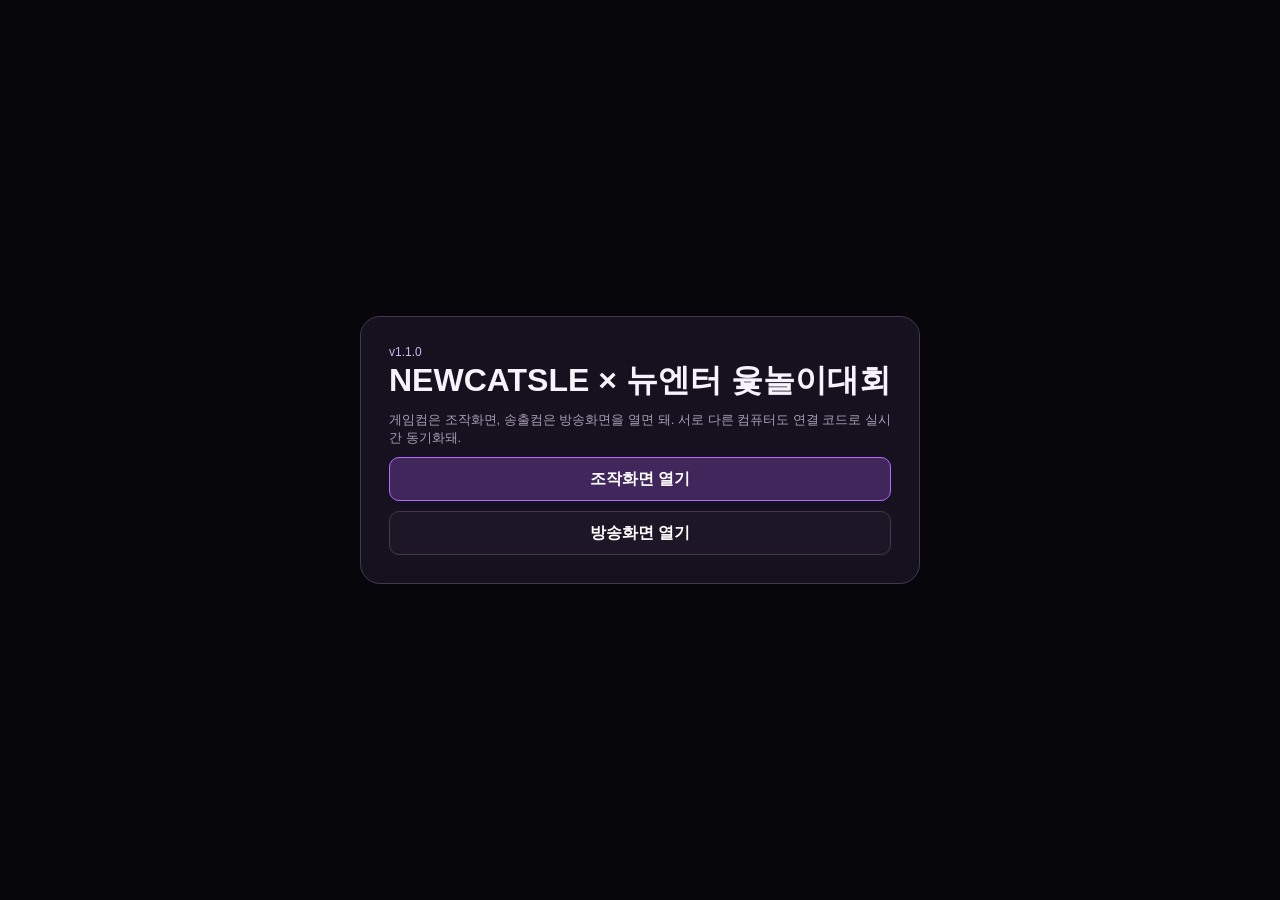
==== index.html @ a489b8b3 "Explain dual-PC workflow" ====
<!doctype html><html lang="ko"><head><meta charset="utf-8"><meta name="viewport" content="width=device-width,initial-scale=1"><title>NEWCATSLE 윷놀이</title><link rel="stylesheet" href="./common.css"><style>body{min-height:100vh;display:grid;place-items:center}.home{width:min(560px,92vw);border:1px solid var(--border);border-radius:20px;background:var(--panel);padding:28px}.home h1{margin:0 0 8px}.home .btn{width:100%;margin-top:10px;display:flex;align-items:center;justify-content:center;text-decoration:none}</style></head><body><div class="home"><div class="version">v1.1.0</div><h1>NEWCATSLE × 뉴엔터 윷놀이대회</h1><div class="sub">게임컴은 조작화면, 송출컴은 방송화면을 열면 돼. 서로 다른 컴퓨터도 연결 코드로 실시간 동기화돼.</div><a class="btn primary" href="./control.html">조작화면 열기</a><a class="btn" href="./broadcast.html">방송화면 열기</a></div><script src="./shared.js"></script></body></html>
---- common.css ----
:root{--bg:#07060b;--panel:#15111f;--border:#44384e;--purple:#b16cff;--text:#f7f2fb;--muted:#a99db5;--gold:#e4be67}
*{box-sizing:border-box}html,body{margin:0;background:var(--bg);color:var(--text);font-family:-apple-system,BlinkMacSystemFont,"Segoe UI",Pretendard,Arial,sans-serif}
button{font:inherit;touch-action:manipulation}.page{max-width:1600px;margin:auto;padding:12px}.toolbar{display:flex;align-items:center;justify-content:space-between;gap:12px;flex-wrap:wrap;margin-bottom:12px}
.title{font-size:20px;font-weight:1000}.sub{font-size:13px;color:var(--muted);margin-top:4px}.actions{display:flex;gap:8px;flex-wrap:wrap}.btn{min-height:44px;border:1px solid var(--border);border-radius:10px;background:#1c1626;color:#fff;padding:0 14px;font-weight:900;cursor:pointer}.btn.primary{border-color:var(--purple);background:#40265a}.btn:disabled{opacity:.35;cursor:not-allowed}.version{font-size:12px;color:#cdb8ef}
.board-wrap{overflow:auto}.board{position:relative;width:min(1536px,100%);min-width:900px;aspect-ratio:16/9;background:url("./bracket.png") center/100% 100% no-repeat;border-radius:14px;overflow:hidden}
.slot{position:absolute;z-index:10;display:flex;align-items:center;justify-content:center;padding:0 .35%;color:#fff;font-weight:950;text-align:center;white-space:nowrap;overflow:hidden;text-overflow:ellipsis;font-size:clamp(9px,1.05vw,17px);text-shadow:0 1px 2px #000}
.slot.winner{text-shadow:0 0 9px rgba(177,108,255,.95),0 1px 2px #000}.slot.loser{opacity:.28}.slot.clickable{cursor:pointer}.slot.clickable:hover{outline:2px solid rgba(177,108,255,.8);outline-offset:-2px;border-radius:5px;background:rgba(120,68,170,.12)}
.progress-mask{position:absolute;z-index:11;left:85.45%;top:18.35%;width:11.7%;height:2.75%;background:#181226;display:flex;align-items:center;justify-content:center;color:#fff;font-weight:950;font-size:min(15px,1.02vw);line-height:1;white-space:nowrap;overflow:hidden}
.board-version{position:absolute;z-index:12;left:1.5%;bottom:1.1%;font-size:clamp(8px,.75vw,12px);color:#ccb9e5;opacity:.9}
.modal{position:fixed;inset:0;z-index:100;background:rgba(3,2,6,.76);display:none;align-items:center;justify-content:center;padding:20px}.modal.show{display:flex}.picker{width:min(680px,96vw);max-height:calc(100dvh - 32px);overflow:auto;-webkit-overflow-scrolling:touch;border:1px solid #604878;border-radius:18px;background:#100c18;padding:16px;box-shadow:0 20px 60px #000a}.picker-head{display:flex;align-items:center;justify-content:space-between;gap:10px;margin-bottom:12px}.picker-grid{display:grid;grid-template-columns:repeat(4,minmax(0,1fr));gap:8px}.pick{min-height:46px;border:1px solid var(--border);border-radius:10px;background:#21182c;color:#fff;font-weight:900;padding:5px;cursor:pointer}.pick:disabled{opacity:.25}.pick.current{border-color:var(--purple);background:#4b2a67}
.podium{position:absolute;inset:0;z-index:50;display:none;align-items:center;justify-content:center;background:rgba(4,3,8,.78);backdrop-filter:blur(3px)}.podium.show{display:flex}.podium-wrap{width:64%;min-width:620px;padding:3% 3%;border:1px solid rgba(213,190,239,.44);border-radius:22px;background:linear-gradient(180deg,rgba(36,27,50,.98),rgba(14,11,21,.98));text-align:center;box-shadow:0 24px 70px #0009}.podium-title{font-size:clamp(16px,1.6vw,24px);font-weight:1000;letter-spacing:.14em;margin-bottom:2.2%}.podium-grid{display:grid;grid-template-columns:1fr 1.25fr 1fr;gap:2%;align-items:end}.podium-card{min-height:130px;border-radius:16px;padding:18px 12px;background:#15101f;display:flex;flex-direction:column;align-items:center;justify-content:center}.podium-card.first{min-height:175px;border:2px solid #e3bd64}.podium-card.second{border:2px solid #c2c6d2}.podium-card.third{border:2px solid #bc7a54}.crown{font-size:clamp(28px,3vw,44px);color:#f1c96e}.rank{font-size:clamp(18px,2vw,28px);font-weight:1000;margin:8px 0}.first .rank{color:#f1c96e}.second .rank{color:#d7dbe5}.third .rank{color:#d89168}.podium-team{font-size:clamp(15px,1.8vw,28px);font-weight:1000;max-width:100%;overflow:hidden;text-overflow:ellipsis;white-space:nowrap}
@media(max-width:760px){.page{padding:8px}.picker-grid{grid-template-columns:repeat(2,minmax(0,1fr))}.board{min-width:760px}.podium-wrap{min-width:560px}}
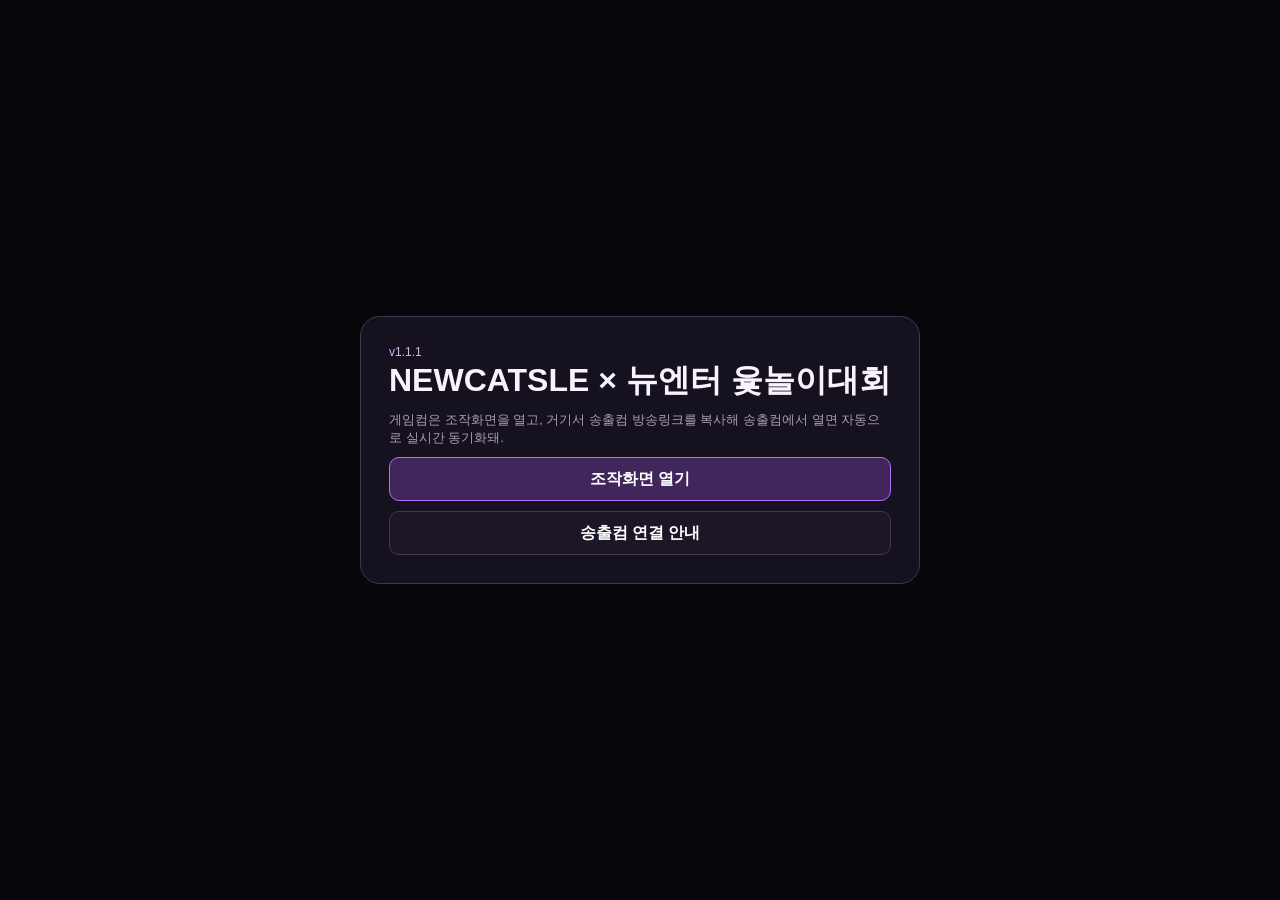
==== commit 0d2e10c6: "Explain automatic link-only dual PC sync" ====
--- a/index.html
+++ b/index.html
@@ -1 +1 @@
-<!doctype html><html lang="ko"><head><meta charset="utf-8"><meta name="viewport" content="width=device-width,initial-scale=1"><title>NEWCATSLE 윷놀이</title><link rel="stylesheet" href="./common.css"><style>body{min-height:100vh;display:grid;place-items:center}.home{width:min(560px,92vw);border:1px solid var(--border);border-radius:20px;background:var(--panel);padding:28px}.home h1{margin:0 0 8px}.home .btn{width:100%;margin-top:10px;display:flex;align-items:center;justify-content:center;text-decoration:none}</style></head><body><div class="home"><div class="version">v1.1.0</div><h1>NEWCATSLE × 뉴엔터 윷놀이대회</h1><div class="sub">게임컴은 조작화면, 송출컴은 방송화면을 열면 돼. 서로 다른 컴퓨터도 연결 코드로 실시간 동기화돼.</div><a class="btn primary" href="./control.html">조작화면 열기</a><a class="btn" href="./broadcast.html">방송화면 열기</a></div><script src="./shared.js"></script></body></html>+<!doctype html><html lang="ko"><head><meta charset="utf-8"><meta name="viewport" content="width=device-width,initial-scale=1"><title>NEWCATSLE 윷놀이</title><link rel="stylesheet" href="./common.css"><style>body{min-height:100vh;display:grid;place-items:center}.home{width:min(560px,92vw);border:1px solid var(--border);border-radius:20px;background:var(--panel);padding:28px}.home h1{margin:0 0 8px}.home .btn{width:100%;margin-top:10px;display:flex;align-items:center;justify-content:center;text-decoration:none}</style></head><body><div class="home"><div class="version">v1.1.1</div><h1>NEWCATSLE × 뉴엔터 윷놀이대회</h1><div class="sub">게임컴은 조작화면을 열고, 거기서 송출컴 방송링크를 복사해 송출컴에서 열면 자동으로 실시간 동기화돼.</div><a class="btn primary" href="./control.html">조작화면 열기</a><a class="btn" href="./broadcast.html">송출컴 연결 안내</a></div><script src="./shared.js"></script></body></html>
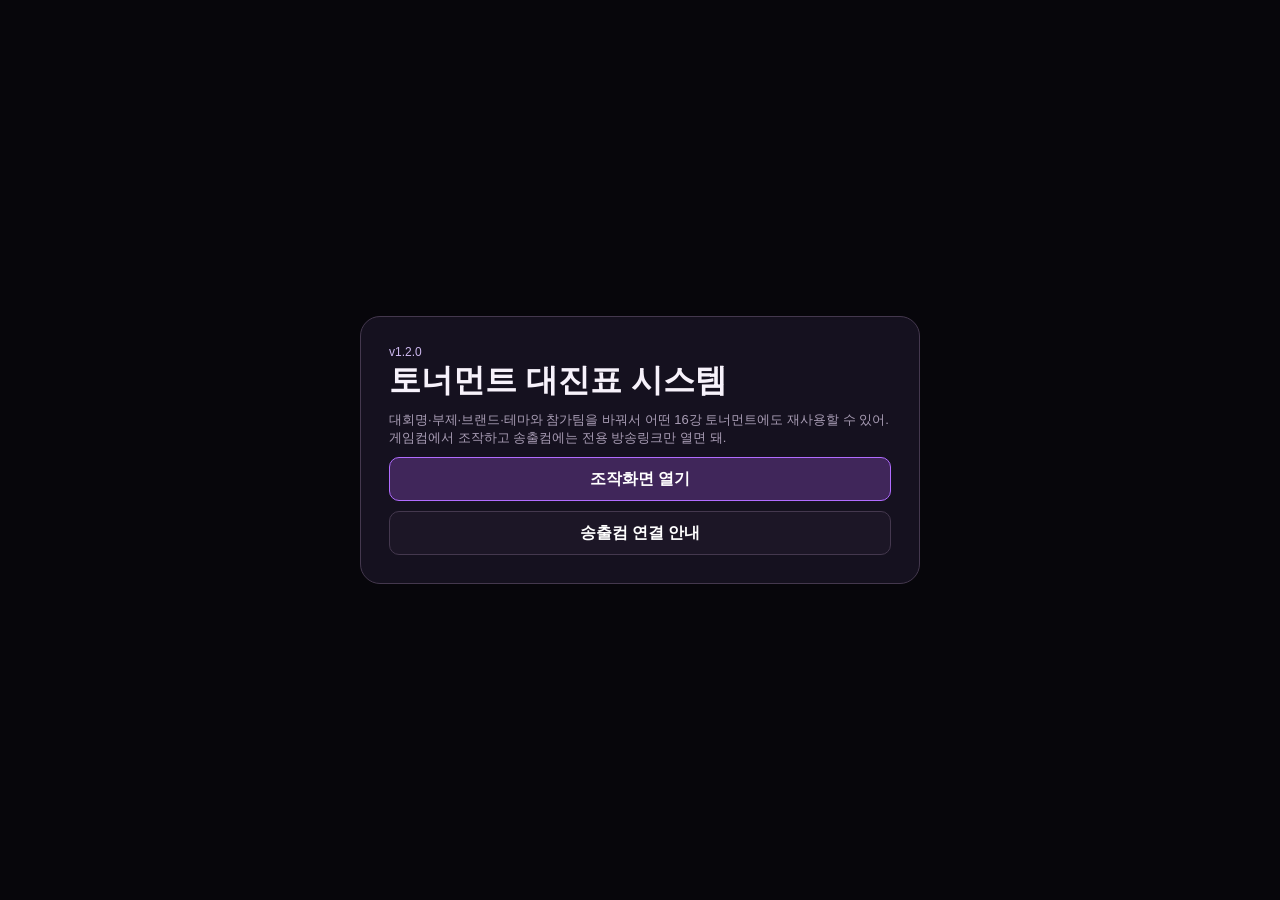
==== commit 4cdaf91a: "Make launcher generic for any tournament" ====
--- a/index.html
+++ b/index.html
@@ -1 +1 @@
-<!doctype html><html lang="ko"><head><meta charset="utf-8"><meta name="viewport" content="width=device-width,initial-scale=1"><title>NEWCATSLE 윷놀이</title><link rel="stylesheet" href="./common.css"><style>body{min-height:100vh;display:grid;place-items:center}.home{width:min(560px,92vw);border:1px solid var(--border);border-radius:20px;background:var(--panel);padding:28px}.home h1{margin:0 0 8px}.home .btn{width:100%;margin-top:10px;display:flex;align-items:center;justify-content:center;text-decoration:none}</style></head><body><div class="home"><div class="version">v1.1.1</div><h1>NEWCATSLE × 뉴엔터 윷놀이대회</h1><div class="sub">게임컴은 조작화면을 열고, 거기서 송출컴 방송링크를 복사해 송출컴에서 열면 자동으로 실시간 동기화돼.</div><a class="btn primary" href="./control.html">조작화면 열기</a><a class="btn" href="./broadcast.html">송출컴 연결 안내</a></div><script src="./shared.js"></script></body></html>+<!doctype html><html lang="ko"><head><meta charset="utf-8"><meta name="viewport" content="width=device-width,initial-scale=1"><title>토너먼트 대진표 시스템</title><link rel="stylesheet" href="./common.css"><style>body{min-height:100vh;display:grid;place-items:center}.home{width:min(560px,92vw);border:1px solid var(--border);border-radius:20px;background:var(--panel);padding:28px}.home h1{margin:0 0 8px}.home .btn{width:100%;margin-top:10px;display:flex;align-items:center;justify-content:center;text-decoration:none}</style></head><body><div class="home"><div class="version">v1.2.0</div><h1>토너먼트 대진표 시스템</h1><div class="sub">대회명·부제·브랜드·테마와 참가팀을 바꿔서 어떤 16강 토너먼트에도 재사용할 수 있어. 게임컴에서 조작하고 송출컴에는 전용 방송링크만 열면 돼.</div><a class="btn primary" href="./control.html">조작화면 열기</a><a class="btn" href="./broadcast.html">송출컴 연결 안내</a></div><script src="./shared.js"></script></body></html>
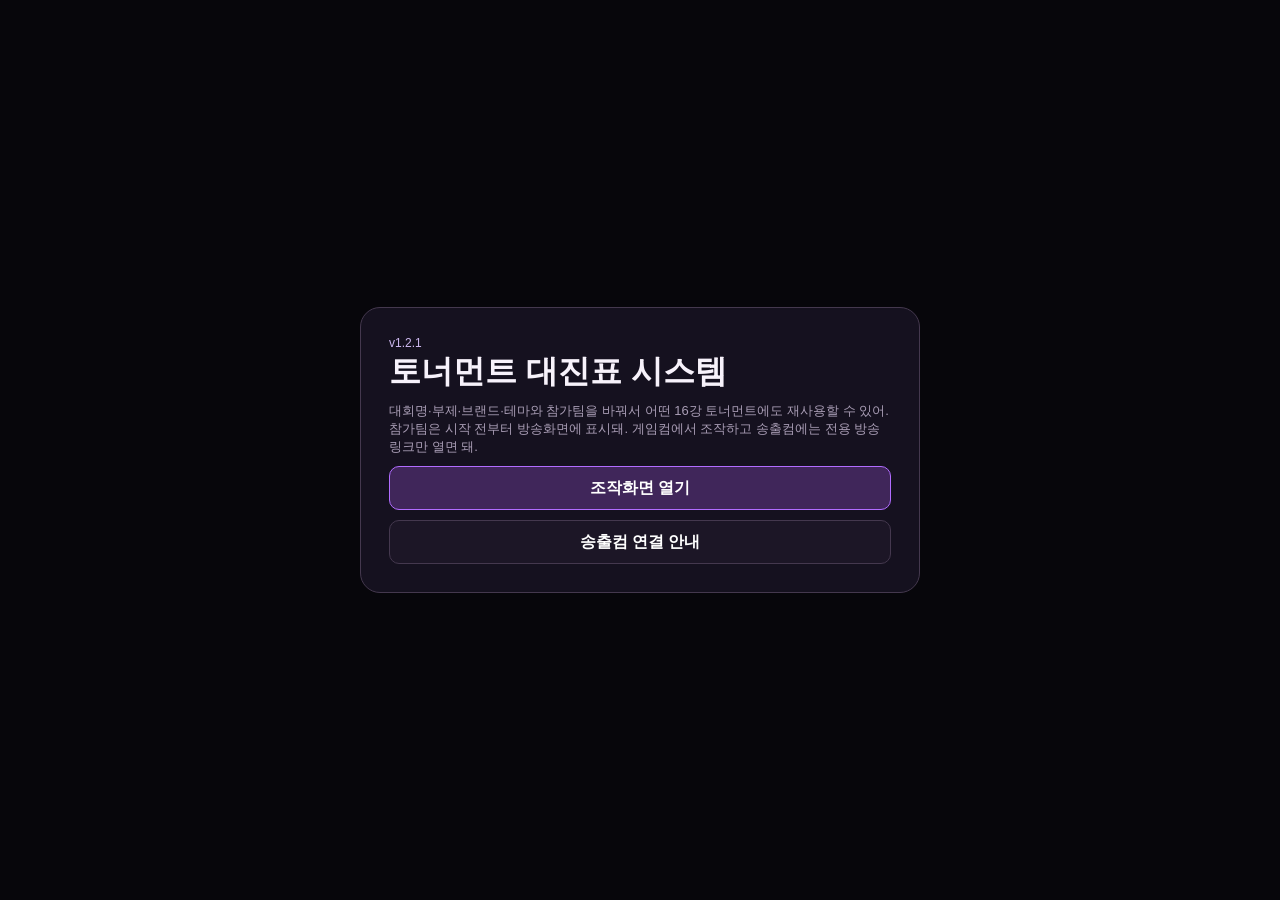
==== commit e94cef5d: "Describe live pre-start participant list" ====
--- a/index.html
+++ b/index.html
@@ -1 +1 @@
-<!doctype html><html lang="ko"><head><meta charset="utf-8"><meta name="viewport" content="width=device-width,initial-scale=1"><title>토너먼트 대진표 시스템</title><link rel="stylesheet" href="./common.css"><style>body{min-height:100vh;display:grid;place-items:center}.home{width:min(560px,92vw);border:1px solid var(--border);border-radius:20px;background:var(--panel);padding:28px}.home h1{margin:0 0 8px}.home .btn{width:100%;margin-top:10px;display:flex;align-items:center;justify-content:center;text-decoration:none}</style></head><body><div class="home"><div class="version">v1.2.0</div><h1>토너먼트 대진표 시스템</h1><div class="sub">대회명·부제·브랜드·테마와 참가팀을 바꿔서 어떤 16강 토너먼트에도 재사용할 수 있어. 게임컴에서 조작하고 송출컴에는 전용 방송링크만 열면 돼.</div><a class="btn primary" href="./control.html">조작화면 열기</a><a class="btn" href="./broadcast.html">송출컴 연결 안내</a></div><script src="./shared.js"></script></body></html>+<!doctype html><html lang="ko"><head><meta charset="utf-8"><meta name="viewport" content="width=device-width,initial-scale=1"><title>토너먼트 대진표 시스템</title><link rel="stylesheet" href="./common.css"><style>body{min-height:100vh;display:grid;place-items:center}.home{width:min(560px,92vw);border:1px solid var(--border);border-radius:20px;background:var(--panel);padding:28px}.home h1{margin:0 0 8px}.home .btn{width:100%;margin-top:10px;display:flex;align-items:center;justify-content:center;text-decoration:none}</style></head><body><div class="home"><div class="version">v1.2.1</div><h1>토너먼트 대진표 시스템</h1><div class="sub">대회명·부제·브랜드·테마와 참가팀을 바꿔서 어떤 16강 토너먼트에도 재사용할 수 있어. 참가팀은 시작 전부터 방송화면에 표시돼. 게임컴에서 조작하고 송출컴에는 전용 방송링크만 열면 돼.</div><a class="btn primary" href="./control.html">조작화면 열기</a><a class="btn" href="./broadcast.html">송출컴 연결 안내</a></div><script src="./shared.js"></script></body></html>
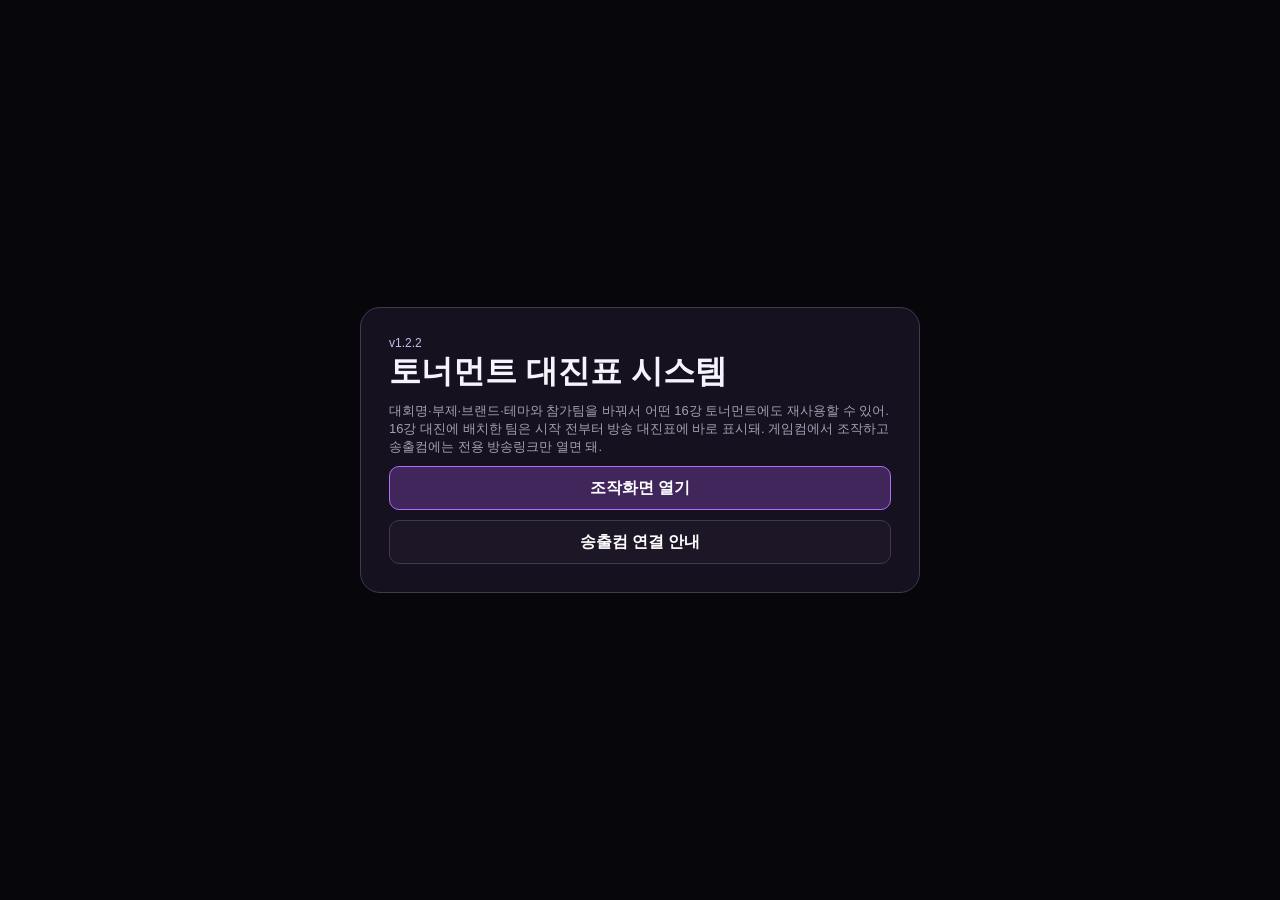
==== commit 9f9c9c5f: "Update pre-start bracket description" ====
--- a/index.html
+++ b/index.html
@@ -1 +1 @@
-<!doctype html><html lang="ko"><head><meta charset="utf-8"><meta name="viewport" content="width=device-width,initial-scale=1"><title>토너먼트 대진표 시스템</title><link rel="stylesheet" href="./common.css"><style>body{min-height:100vh;display:grid;place-items:center}.home{width:min(560px,92vw);border:1px solid var(--border);border-radius:20px;background:var(--panel);padding:28px}.home h1{margin:0 0 8px}.home .btn{width:100%;margin-top:10px;display:flex;align-items:center;justify-content:center;text-decoration:none}</style></head><body><div class="home"><div class="version">v1.2.1</div><h1>토너먼트 대진표 시스템</h1><div class="sub">대회명·부제·브랜드·테마와 참가팀을 바꿔서 어떤 16강 토너먼트에도 재사용할 수 있어. 참가팀은 시작 전부터 방송화면에 표시돼. 게임컴에서 조작하고 송출컴에는 전용 방송링크만 열면 돼.</div><a class="btn primary" href="./control.html">조작화면 열기</a><a class="btn" href="./broadcast.html">송출컴 연결 안내</a></div><script src="./shared.js"></script></body></html>+<!doctype html><html lang="ko"><head><meta charset="utf-8"><meta name="viewport" content="width=device-width,initial-scale=1"><title>토너먼트 대진표 시스템</title><link rel="stylesheet" href="./common.css"><style>body{min-height:100vh;display:grid;place-items:center}.home{width:min(560px,92vw);border:1px solid var(--border);border-radius:20px;background:var(--panel);padding:28px}.home h1{margin:0 0 8px}.home .btn{width:100%;margin-top:10px;display:flex;align-items:center;justify-content:center;text-decoration:none}</style></head><body><div class="home"><div class="version">v1.2.2</div><h1>토너먼트 대진표 시스템</h1><div class="sub">대회명·부제·브랜드·테마와 참가팀을 바꿔서 어떤 16강 토너먼트에도 재사용할 수 있어. 16강 대진에 배치한 팀은 시작 전부터 방송 대진표에 바로 표시돼. 게임컴에서 조작하고 송출컴에는 전용 방송링크만 열면 돼.</div><a class="btn primary" href="./control.html">조작화면 열기</a><a class="btn" href="./broadcast.html">송출컴 연결 안내</a></div><script src="./shared.js"></script></body></html>
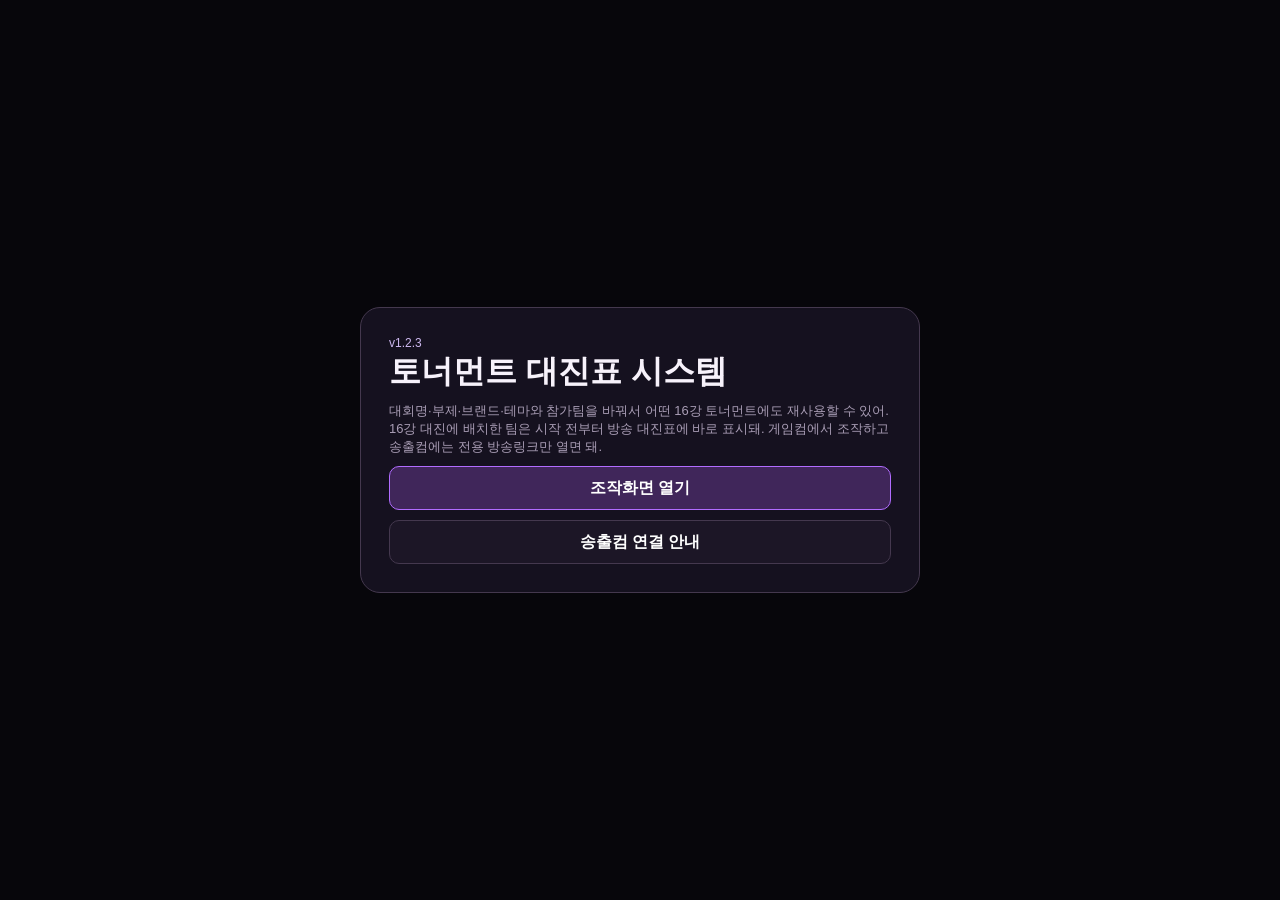
==== commit 06272908: "Show version 1.2.3 on launcher" ====
--- a/index.html
+++ b/index.html
@@ -1 +1 @@
-<!doctype html><html lang="ko"><head><meta charset="utf-8"><meta name="viewport" content="width=device-width,initial-scale=1"><title>토너먼트 대진표 시스템</title><link rel="stylesheet" href="./common.css"><style>body{min-height:100vh;display:grid;place-items:center}.home{width:min(560px,92vw);border:1px solid var(--border);border-radius:20px;background:var(--panel);padding:28px}.home h1{margin:0 0 8px}.home .btn{width:100%;margin-top:10px;display:flex;align-items:center;justify-content:center;text-decoration:none}</style></head><body><div class="home"><div class="version">v1.2.2</div><h1>토너먼트 대진표 시스템</h1><div class="sub">대회명·부제·브랜드·테마와 참가팀을 바꿔서 어떤 16강 토너먼트에도 재사용할 수 있어. 16강 대진에 배치한 팀은 시작 전부터 방송 대진표에 바로 표시돼. 게임컴에서 조작하고 송출컴에는 전용 방송링크만 열면 돼.</div><a class="btn primary" href="./control.html">조작화면 열기</a><a class="btn" href="./broadcast.html">송출컴 연결 안내</a></div><script src="./shared.js"></script></body></html>+<!doctype html><html lang="ko"><head><meta charset="utf-8"><meta name="viewport" content="width=device-width,initial-scale=1"><title>토너먼트 대진표 시스템</title><link rel="stylesheet" href="./common.css"><style>body{min-height:100vh;display:grid;place-items:center}.home{width:min(560px,92vw);border:1px solid var(--border);border-radius:20px;background:var(--panel);padding:28px}.home h1{margin:0 0 8px}.home .btn{width:100%;margin-top:10px;display:flex;align-items:center;justify-content:center;text-decoration:none}</style></head><body><div class="home"><div class="version">v1.2.3</div><h1>토너먼트 대진표 시스템</h1><div class="sub">대회명·부제·브랜드·테마와 참가팀을 바꿔서 어떤 16강 토너먼트에도 재사용할 수 있어. 16강 대진에 배치한 팀은 시작 전부터 방송 대진표에 바로 표시돼. 게임컴에서 조작하고 송출컴에는 전용 방송링크만 열면 돼.</div><a class="btn primary" href="./control.html">조작화면 열기</a><a class="btn" href="./broadcast.html">송출컴 연결 안내</a></div><script src="./shared.js"></script></body></html>
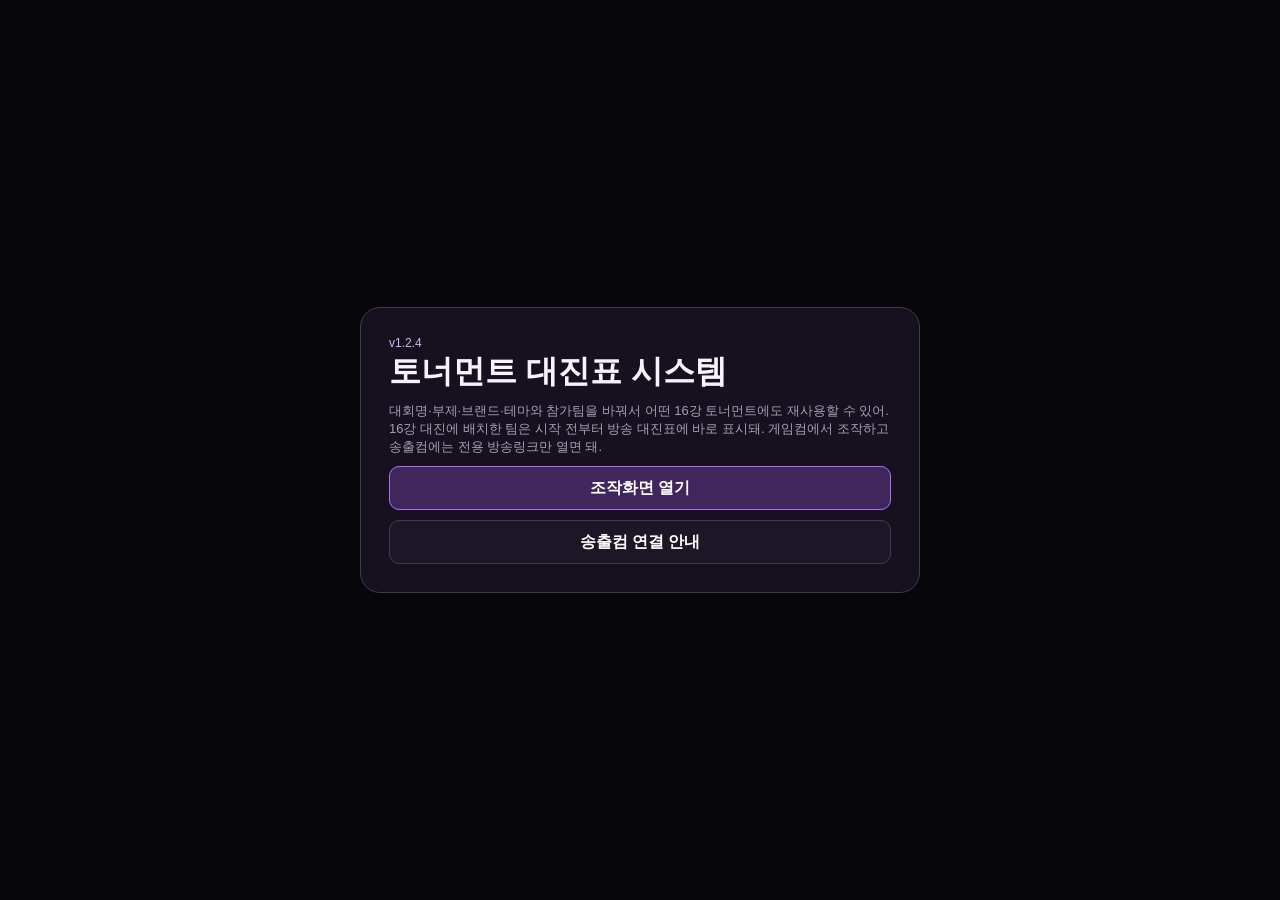
==== commit abf79684: "Show version 1.2.4 on launcher" ====
--- a/index.html
+++ b/index.html
@@ -1 +1 @@
-<!doctype html><html lang="ko"><head><meta charset="utf-8"><meta name="viewport" content="width=device-width,initial-scale=1"><title>토너먼트 대진표 시스템</title><link rel="stylesheet" href="./common.css"><style>body{min-height:100vh;display:grid;place-items:center}.home{width:min(560px,92vw);border:1px solid var(--border);border-radius:20px;background:var(--panel);padding:28px}.home h1{margin:0 0 8px}.home .btn{width:100%;margin-top:10px;display:flex;align-items:center;justify-content:center;text-decoration:none}</style></head><body><div class="home"><div class="version">v1.2.3</div><h1>토너먼트 대진표 시스템</h1><div class="sub">대회명·부제·브랜드·테마와 참가팀을 바꿔서 어떤 16강 토너먼트에도 재사용할 수 있어. 16강 대진에 배치한 팀은 시작 전부터 방송 대진표에 바로 표시돼. 게임컴에서 조작하고 송출컴에는 전용 방송링크만 열면 돼.</div><a class="btn primary" href="./control.html">조작화면 열기</a><a class="btn" href="./broadcast.html">송출컴 연결 안내</a></div><script src="./shared.js"></script></body></html>+<!doctype html><html lang="ko"><head><meta charset="utf-8"><meta name="viewport" content="width=device-width,initial-scale=1"><title>토너먼트 대진표 시스템</title><link rel="stylesheet" href="./common.css"><style>body{min-height:100vh;display:grid;place-items:center}.home{width:min(560px,92vw);border:1px solid var(--border);border-radius:20px;background:var(--panel);padding:28px}.home h1{margin:0 0 8px}.home .btn{width:100%;margin-top:10px;display:flex;align-items:center;justify-content:center;text-decoration:none}</style></head><body><div class="home"><div class="version">v1.2.4</div><h1>토너먼트 대진표 시스템</h1><div class="sub">대회명·부제·브랜드·테마와 참가팀을 바꿔서 어떤 16강 토너먼트에도 재사용할 수 있어. 16강 대진에 배치한 팀은 시작 전부터 방송 대진표에 바로 표시돼. 게임컴에서 조작하고 송출컴에는 전용 방송링크만 열면 돼.</div><a class="btn primary" href="./control.html">조작화면 열기</a><a class="btn" href="./broadcast.html">송출컴 연결 안내</a></div><script src="./shared.js"></script></body></html>
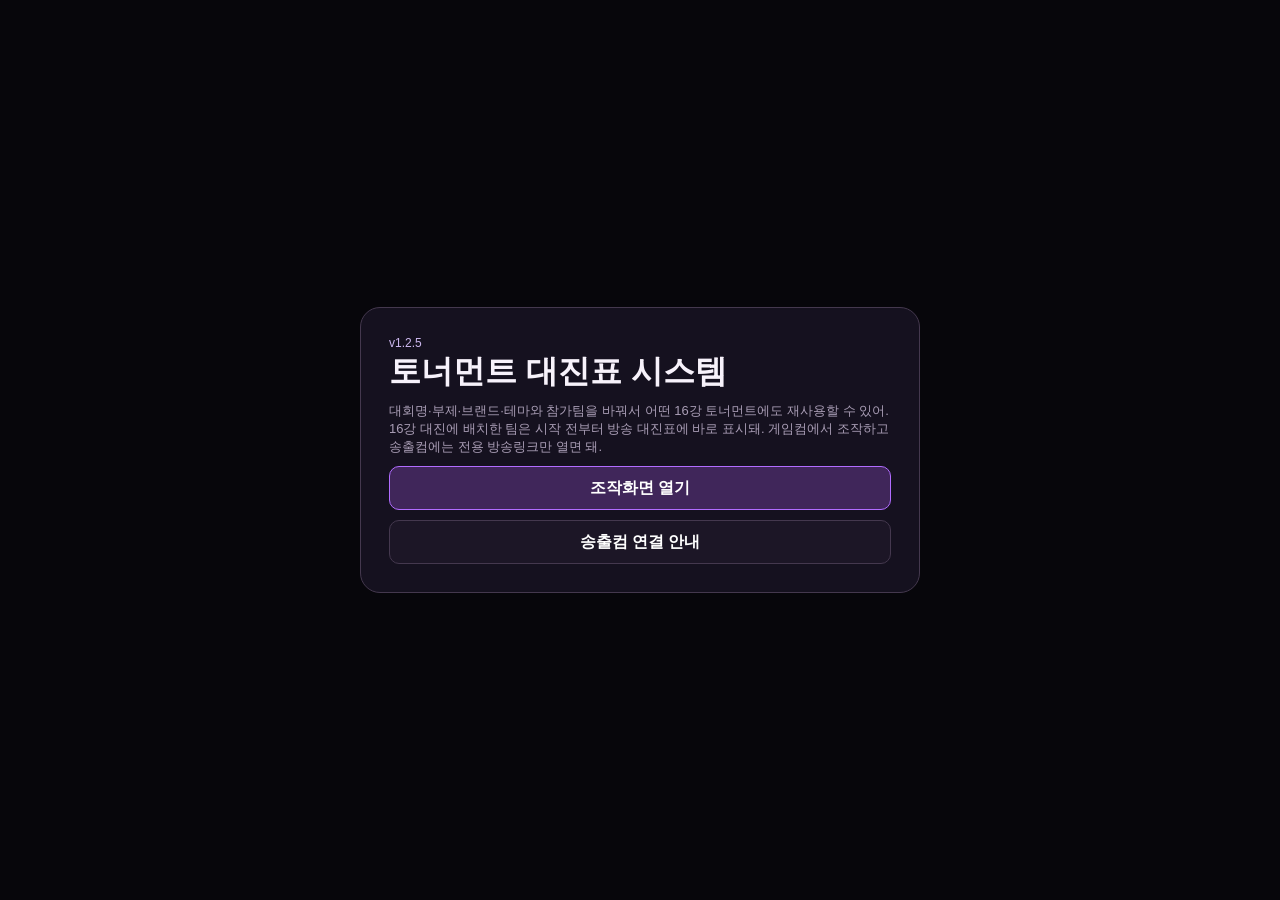
==== commit 7de3ac5c: "Show version 1.2.5 on launcher" ====
--- a/index.html
+++ b/index.html
@@ -1 +1 @@
-<!doctype html><html lang="ko"><head><meta charset="utf-8"><meta name="viewport" content="width=device-width,initial-scale=1"><title>토너먼트 대진표 시스템</title><link rel="stylesheet" href="./common.css"><style>body{min-height:100vh;display:grid;place-items:center}.home{width:min(560px,92vw);border:1px solid var(--border);border-radius:20px;background:var(--panel);padding:28px}.home h1{margin:0 0 8px}.home .btn{width:100%;margin-top:10px;display:flex;align-items:center;justify-content:center;text-decoration:none}</style></head><body><div class="home"><div class="version">v1.2.4</div><h1>토너먼트 대진표 시스템</h1><div class="sub">대회명·부제·브랜드·테마와 참가팀을 바꿔서 어떤 16강 토너먼트에도 재사용할 수 있어. 16강 대진에 배치한 팀은 시작 전부터 방송 대진표에 바로 표시돼. 게임컴에서 조작하고 송출컴에는 전용 방송링크만 열면 돼.</div><a class="btn primary" href="./control.html">조작화면 열기</a><a class="btn" href="./broadcast.html">송출컴 연결 안내</a></div><script src="./shared.js"></script></body></html>+<!doctype html><html lang="ko"><head><meta charset="utf-8"><meta name="viewport" content="width=device-width,initial-scale=1"><title>토너먼트 대진표 시스템</title><link rel="stylesheet" href="./common.css"><style>body{min-height:100vh;display:grid;place-items:center}.home{width:min(560px,92vw);border:1px solid var(--border);border-radius:20px;background:var(--panel);padding:28px}.home h1{margin:0 0 8px}.home .btn{width:100%;margin-top:10px;display:flex;align-items:center;justify-content:center;text-decoration:none}</style></head><body><div class="home"><div class="version">v1.2.5</div><h1>토너먼트 대진표 시스템</h1><div class="sub">대회명·부제·브랜드·테마와 참가팀을 바꿔서 어떤 16강 토너먼트에도 재사용할 수 있어. 16강 대진에 배치한 팀은 시작 전부터 방송 대진표에 바로 표시돼. 게임컴에서 조작하고 송출컴에는 전용 방송링크만 열면 돼.</div><a class="btn primary" href="./control.html">조작화면 열기</a><a class="btn" href="./broadcast.html">송출컴 연결 안내</a></div><script src="./shared.js"></script></body></html>
